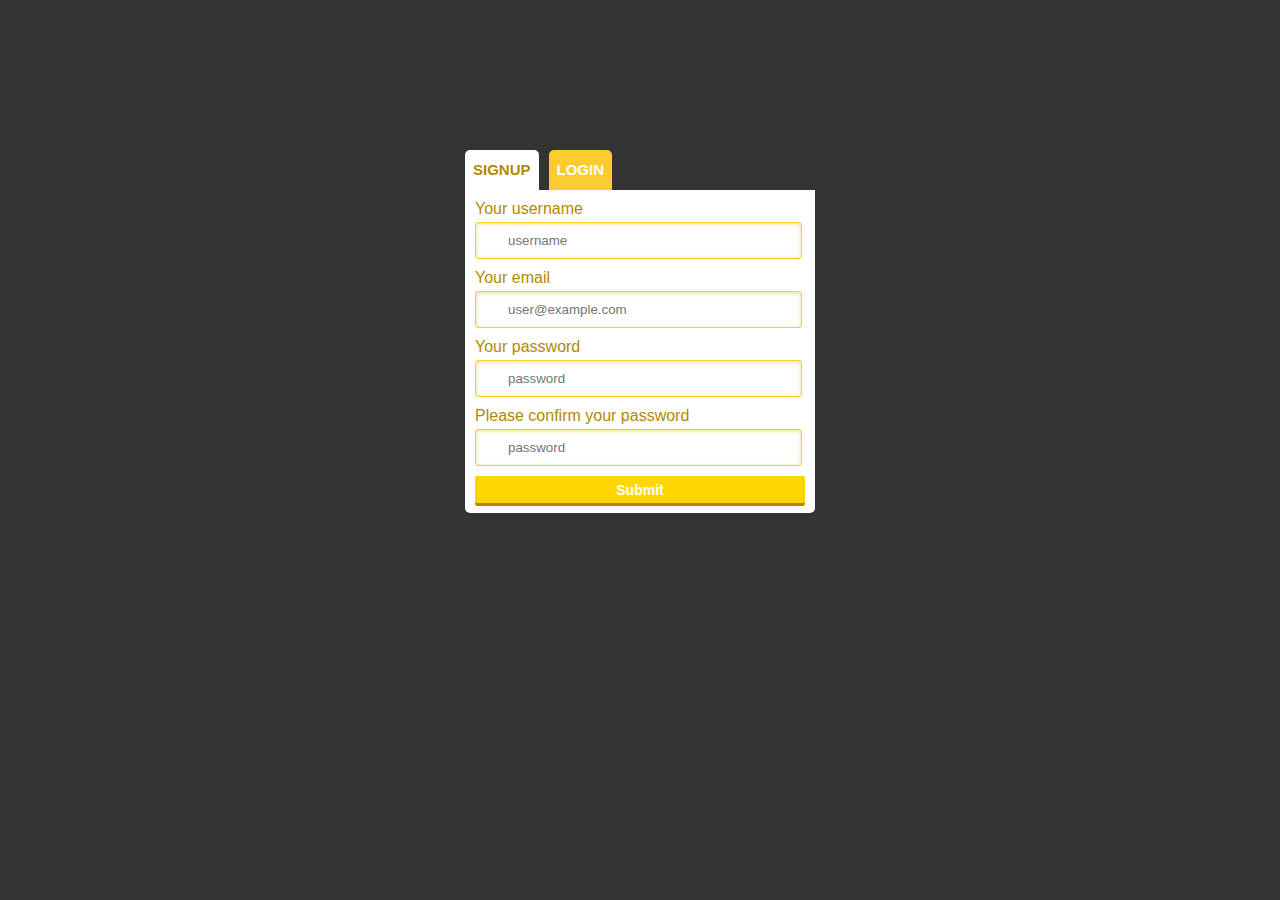
==== website/login.html @ 50b79d8f "Added login & main page. Edited DAO & parser" ====
<!DOCTYPE html>
<html xmlns="http://www.w3.org/1999/xhtml">
<head>
<meta http-equiv="Content-Type" content="text/html; charset=utf-8" />
<title>IMDB 2.0</title>

<link rel="stylesheet" type="text/css" href="./css/main_login.css">
</head>
<body>
<div id="wrapper">
  <div id="container">
	<section class="tabs">
		<input id="tab-1" type="radio" name="radio-set" class="tab-selector-1" checked="checked" />
		<span for="tab-1" class="tab-label-1">Signup</span>

		<input id="tab-2" type="radio" name="radio-set" class="tab-selector-2" />
		<span for="tab-2" class="tab-label-2">Login</span>

		<div class="clear-shadow"></div>

		<div id="content">
			<div class="content-1">
				<form  action="" autocomplete="on">
				  <p>
					<label for="usernamesignup" class="username">Your username</label>
					<input class="field" name="usernamesignup" required="required" type="text" placeholder="username" />
				  </p>
				  <p>
					<label for="emailsignup" class="mail"> Your email</label>
					<input class="field" name="emailsignup" required="required" type="email" placeholder="user@example.com"/>
				  </p>
				  <p>
  					<label for="passwordsignup" class="passwrd">Your password </label>
  					<input class="field" name="passwordsignup" required="required" type="password" placeholder="password"/>
				  </p>
				  <p>
  					<label for="passwordsignup_confirm" class="passwrd">Please confirm your password </label>
  					<input class="field" name="passwordsignup_confirm" required="required" type="password" placeholder="password"/>
				  </p>
  				<input type="submit" class="button" id ="submit-button"></input>
				</form>
			</div>
			<div class="content-2">
				<form  action="" autocomplete="on">
				  <p>
					<label for="username" class="username"> Your email or username </label>
					    <input class="field" name="username" required="required" type="text" placeholder="username or name@example.com"/>
				  </p>
				  <p>
					<label for="password" class="passwrd"> Your password </label>
					    <input class="field" name="password" required="required" type="password" placeholder="password" />
				  </p>
				  <p class="keeplogin">
					    <input type="submit" class="button" id="login-button"></input>
				  </p>
				</form>
			</div>
		</div>
	</section>
  </div>
</div>
</body>
</html>
---- website/css/main_login.css ----
body
{
	font-family: "Open sans", sans-serif;
	background-color:#333;
	margin:0;
	padding:0;
}

#wrapper{ width:1000px; margin:0 auto;}

#wrapper h1 {
    font-size: 36px;
    font-weight: normal;
    position: relative;
    text-align: center;
	color:#FFFFFF;
}

#container
{
	width:350px;
	margin:0 auto;
	padding-top:150px;
}


.tabs {
    position: relative;
	width: 350px;
}

.tabs input[type="radio"] {
	position: absolute;
	z-index: 1000;
	height: 37px;
	left: 0px;
	top: 0px;
	opacity: 0;
  filter: alpha(opacity=0);
	cursor: pointer;
}
.tabs input#tab-1{
	left: 0px;
	width:68px;
}
.tabs input#tab-2 {
    left: 83px;
    width: 57px;
}
.tabs input#tab-3 {
    left: 157px;
    width: 166px;
}
.tabs input#tab-4{
	left: 360px;
}

.tabs span {
	background: #FACC2E;
	font-size: 15px;
	line-height: 40px;
	height: 40px;
	position: relative;
  float: left;
	display: block;
	color: #FFFFFF;
	text-transform: uppercase;
	font-weight: bold;
	text-align: center;
  border-radius: 5px 5px 0 0;
	margin-right:10px;
	padding-left:8px;
	padding-right:8px;s
}

.tabs span:after {
  content: '';
	background: #fff;
	position: absolute;
	bottom: -2px;
	left: 0;
	width: 100%;
	height: 2px;
	display: block;
}

.tabs input:hover + span {
	background: #F5DA81;
	color:#B18904;
}

.tabs span:first-of-type {
    z-index: 4;
}

.tab-label-2 {
    z-index: 3;
}

.tab-label-3 {
    z-index: 2;
}

.tab-label-4 {
    z-index: 1;
}

.tabs input:checked + span {
    background: #fff;
	z-index: 6;
	color:#B18904;
}

.clear-shadow {
	clear: both;
}

#content {
	position: relative;
	z-index: 5;
}

#content p{
float:left;
width:100%;
margin: 0 0 10px;
}

#content div {
	background: #fff;
	border-radius: 0 0 5px 5px;
  position: absolute;
	top: 0;
	left: 0;
	padding: 10px;
	z-index: 1;
  opacity: 0;

    -webkit-transition: opacity linear 0.1s;
    -moz-transition: opacity linear 0.1s;
    -o-transition: opacity linear 0.1s;
    -ms-transition: opacity linear 0.1s;
    transition: opacity linear 0.1s;
}

.tabs input.tab-selector-1:checked ~ #content .content-1,
.tabs input.tab-selector-2:checked ~ #content .content-2,
.tabs input.tab-selector-3:checked ~ #content .content-3,
.tabs input.tab-selector-4:checked ~ #content .content-4 {
	z-index: 100;
    filter: alpha(opacity=100);
    opacity: 1;


}
#content div h2,
#content div h3{
	color: #398080;
}


#content .field {
    -moz-box-sizing: content-box;
    border: 1px solid #FACC2E;
    border-radius: 3px 3px 3px 3px;
    box-shadow: 0 1px 4px 0 rgba(245, 218, 129, 1) inset;
    margin-top: 4px;
    padding: 10px 5px 10px 32px;
    transition: all 0.2s linear 0s;
    width: 288px;
}

#content label {
    color: #B18904;
    position: relative;
}

.signin{
    color: #039BFC;
    font-size: 14px;
}

.keeplogin{
    color: #039BFC;
    font-size: 14px;
}

#content input[type="submit"] {
  font-size: 14px;
  font-weight: 600;
	font-family: 'Open sans', sans-serif;
  color: white;
  display: inline-block;
  float: right;
  text-decoration: none;
	border-radius: 2px;
  width: 100%; height: 27px;
	border: none;
  background-color: gold;
  -webkit-box-shadow: 0 3px rgba(177, 137, 4, 1);
  -moz-box-shadow: 0 3px rgba(177, 137, 4, 1);
  box-shadow: 0 3px rgba(177, 137, 4, 1));
  transition: all 0.1s linear 0s;
  top: 0px;
  position: relative;
}

#content input[type="submit"]:hover {
  top: 3px;
  background-color:#F5DA81;
  -webkit-box-shadow: none;
  -moz-box-shadow: none;
  box-shadow: none;
}
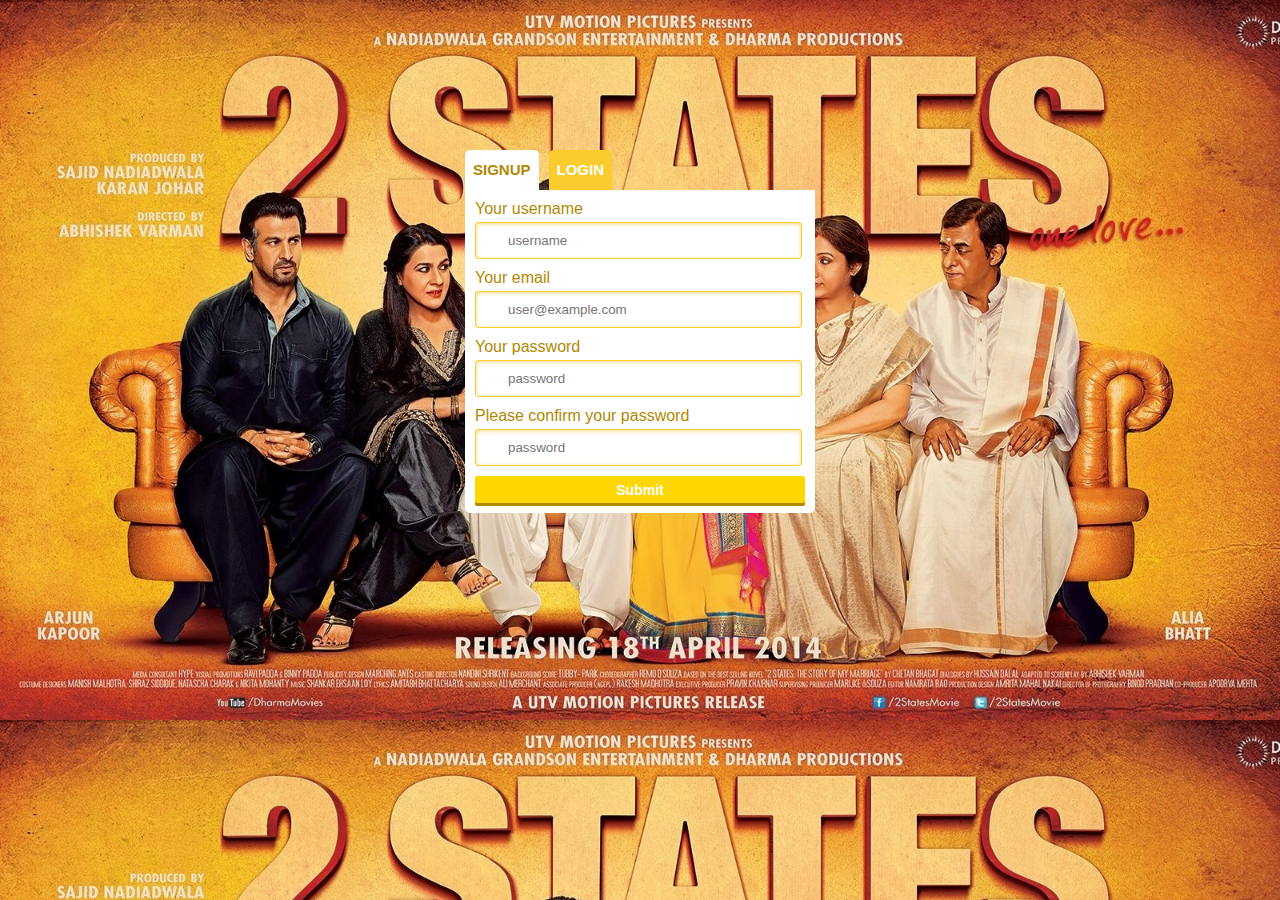
==== commit 03c029e8: "bg changes on refresh functionality added to login page" ====
--- a/website/login.html
+++ b/website/login.html
@@ -1,63 +1,70 @@
 <!DOCTYPE html>
 <html xmlns="http://www.w3.org/1999/xhtml">
-<head>
-<meta http-equiv="Content-Type" content="text/html; charset=utf-8" />
-<title>IMDB 2.0</title>
+  <head>
+    <meta http-equiv="Content-Type" content="text/html; charset=utf-8" />
+    <title>IMDB 2.0</title>
 
-<link rel="stylesheet" type="text/css" href="./css/main_login.css">
-</head>
-<body>
-<div id="wrapper">
-  <div id="container">
-	<section class="tabs">
-		<input id="tab-1" type="radio" name="radio-set" class="tab-selector-1" checked="checked" />
-		<span for="tab-1" class="tab-label-1">Signup</span>
+    <link rel="stylesheet" type="text/css" href="./css/main_login.css">
+    <script type="text/javascript">
+       var loading = function () {
+            var totalCount = 5;
+            var num = Math.floor(Math.random() * totalCount) + 1
+            document.body.background = '.\/images\/' + num + '.jpg'
+        }
+    </script>
+  </head>
+  <body onload="loading();">
+    <div id="wrapper">
+      <div id="container">
+    	<section class="tabs">
+    		<input id="tab-1" type="radio" name="radio-set" class="tab-selector-1" checked="checked" />
+    		<span for="tab-1" class="tab-label-1">Signup</span>
 
-		<input id="tab-2" type="radio" name="radio-set" class="tab-selector-2" />
-		<span for="tab-2" class="tab-label-2">Login</span>
+    		<input id="tab-2" type="radio" name="radio-set" class="tab-selector-2" />
+    		<span for="tab-2" class="tab-label-2">Login</span>
 
-		<div class="clear-shadow"></div>
+    		<div class="clear-shadow"></div>
 
-		<div id="content">
-			<div class="content-1">
-				<form  action="" autocomplete="on">
-				  <p>
-					<label for="usernamesignup" class="username">Your username</label>
-					<input class="field" name="usernamesignup" required="required" type="text" placeholder="username" />
-				  </p>
-				  <p>
-					<label for="emailsignup" class="mail"> Your email</label>
-					<input class="field" name="emailsignup" required="required" type="email" placeholder="user@example.com"/>
-				  </p>
-				  <p>
-  					<label for="passwordsignup" class="passwrd">Your password </label>
-  					<input class="field" name="passwordsignup" required="required" type="password" placeholder="password"/>
-				  </p>
-				  <p>
-  					<label for="passwordsignup_confirm" class="passwrd">Please confirm your password </label>
-  					<input class="field" name="passwordsignup_confirm" required="required" type="password" placeholder="password"/>
-				  </p>
-  				<input type="submit" class="button" id ="submit-button"></input>
-				</form>
-			</div>
-			<div class="content-2">
-				<form  action="" autocomplete="on">
-				  <p>
-					<label for="username" class="username"> Your email or username </label>
-					    <input class="field" name="username" required="required" type="text" placeholder="username or name@example.com"/>
-				  </p>
-				  <p>
-					<label for="password" class="passwrd"> Your password </label>
-					    <input class="field" name="password" required="required" type="password" placeholder="password" />
-				  </p>
-				  <p class="keeplogin">
-					    <input type="submit" class="button" id="login-button"></input>
-				  </p>
-				</form>
-			</div>
-		</div>
-	</section>
-  </div>
-</div>
-</body>
+    		<div id="content">
+    			<div class="content-1">
+    				<form  action="" autocomplete="on">
+    				  <p>
+    					<label for="usernamesignup" class="username">Your username</label>
+    					<input class="field" name="usernamesignup" required="required" type="text" placeholder="username" />
+    				  </p>
+    				  <p>
+    					<label for="emailsignup" class="mail"> Your email</label>
+    					<input class="field" name="emailsignup" required="required" type="email" placeholder="user@example.com"/>
+    				  </p>
+    				  <p>
+      					<label for="passwordsignup" class="passwrd">Your password </label>
+      					<input class="field" name="passwordsignup" required="required" type="password" placeholder="password"/>
+    				  </p>
+    				  <p>
+      					<label for="passwordsignup_confirm" class="passwrd">Please confirm your password </label>
+      					<input class="field" name="passwordsignup_confirm" required="required" type="password" placeholder="password"/>
+    				  </p>
+      				<input type="submit" class="button" id ="submit-button"></input>
+    				</form>
+    			</div>
+    			<div class="content-2">
+    				<form  action="" autocomplete="on">
+    				  <p>
+    					<label for="username" class="username"> Your email or username </label>
+    					    <input class="field" name="username" required="required" type="text" placeholder="username or name@example.com"/>
+    				  </p>
+    				  <p>
+    					<label for="password" class="passwrd"> Your password </label>
+    					    <input class="field" name="password" required="required" type="password" placeholder="password" />
+    				  </p>
+    				  <p class="keeplogin">
+    					    <input type="submit" class="button" id="login-button"></input>
+    				  </p>
+    				</form>
+    			</div>
+    		</div>
+    	</section>
+      </div>
+    </div>
+  </body>
 </html>
--- a/website/css/main_login.css
+++ b/website/css/main_login.css
@@ -1,9 +1,9 @@
 body
 {
 	font-family: "Open sans", sans-serif;
-	background-color:#333;
 	margin:0;
 	padding:0;
+	background-size: cover;
 }
 
 #wrapper{ width:1000px; margin:0 auto;}
